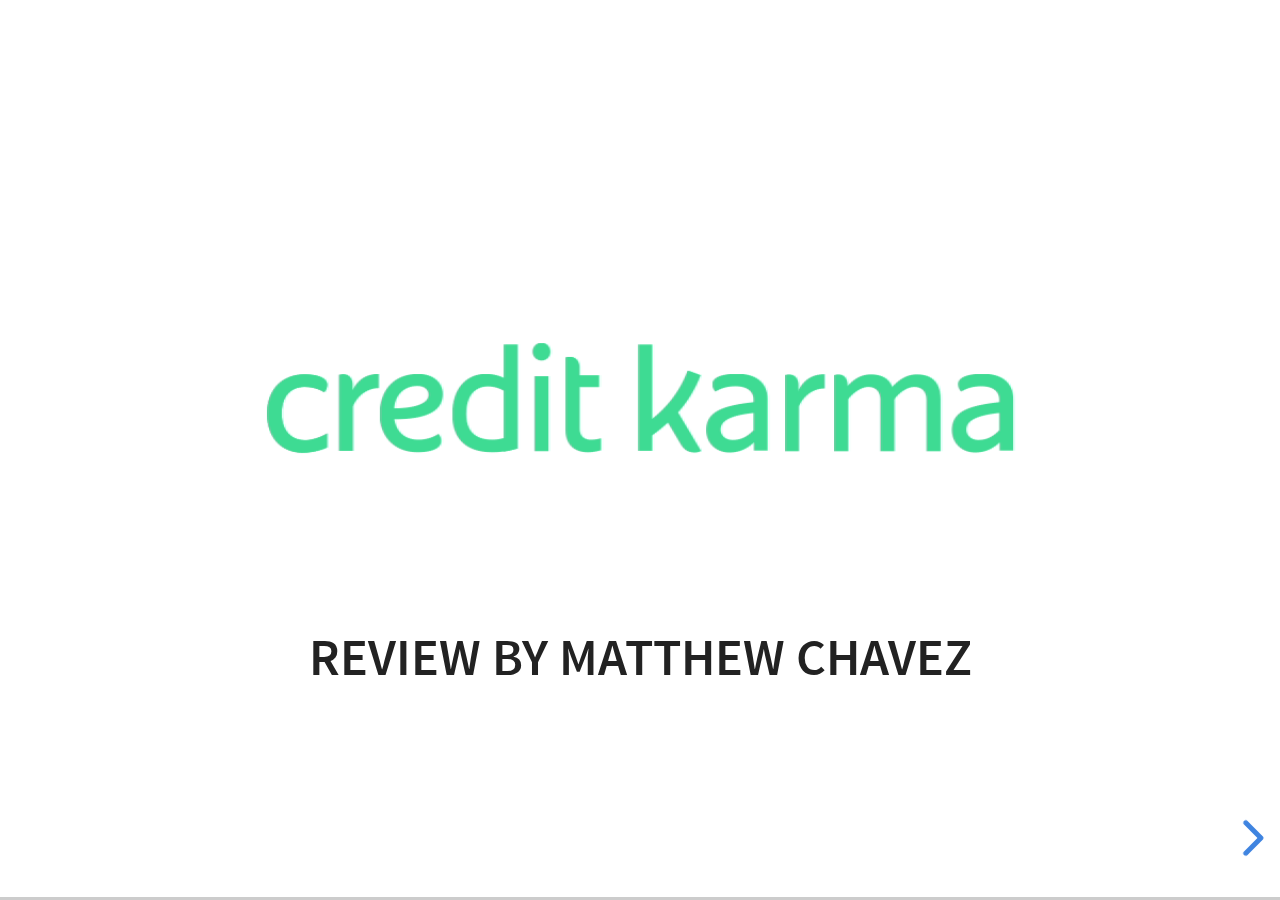
==== index.html @ 64a41109 "Add files via upload" ====
<!doctype html>
<html lang="en">

	<head>
		<meta charset="utf-8">

		<title>reveal.js - Slide Transitions</title>

		<link rel="stylesheet" href="css/reveal.css">
		<link rel="stylesheet" href="css/theme/white.css" id="theme">
		<style type="text/css" media="screen">
			.slides section.has-dark-background,
			.slides section.has-dark-background h3 {
				color: #fff;
			}
			.slides section.has-light-background,
			.slides section.has-light-background h3 {
				color: #222;
			}
		</style>
	</head>

	<body>

		<div class="reveal">

			<div class="slides">

				<section>
                    <img class="cklogo" src="assets/credit_karma_logo_animation.gif" alt="Credit Karma" />
					<h3 class="nametitle"> Review By Matthew Chavez</h3>
				</section>

				<section class="whatiscreditkarma">
					<h3>What is Credit Karma and How do They Make Money?</h3>
                    <img class="fullwidthimg" src="assets/ckscreenbg.jpg" />
                    <p>Credit Karma is a company that allows you to view your credit scores and credit accounts absolutely free.
                    Their revenue is generated by receiving commission from referring users to sign up for credit cards or loans.
                    </p>
				</section>

				<section data-transition="zoom">
                    <img class="cklogo1" src="assets/credit_karma_logo_animation.gif" alt="Credit Karma" />
					<h3>UI/UX Critique and Suggestions</h3>
                    <img class="uiux" src="assets/uiux.jpg" />
				</section>

				<section data-transition="zoom-in fade-out">
					<h3 style="text-align:left">Form Experience Critique</h3>
                    <p>1. Form fields' look and feel are dated. </p>
                    <p>2. There is too much space in between each field and also the CTA. </p>
                    <p>3. The steps above the form should be evenly spaced out to the end of the progress bar. It will help decrease the busy look in that section on mobile. <br></p>
                    <img class="deskmobissues" src="assets/deskmobissues.jpg" alt="Laptop Form Fields" />
				</section>

				<section>
					<h3>UI/UX Suggestions</h3>
                    <p>1. There is a form field trend going on with the top visited sites. Netflix.com, Reddit.com and Google.com all follow a similar form field experience where form field labels are inside the input fields by default and become smaller inside the field when it is focused/clicked on and filled. In experience, following web trends has tested well for the most part.</p>

                    <img class="formtrends" src="assets/formtrends.jpg" alt="Laptop Form Fields" />
				</section>

				<section data-transition="convex">
					<h3>data-transition: convex</h3>
				</section>

				<section data-transition="convex-in concave-out">
					<h3>data-transition: convex-in concave-out</h3>
				</section>

				<section>
					<section data-transition="zoom">
						<h3>Default</h3>
					</section>
					<section data-transition="concave">
						<h3>data-transition: concave</h3>
					</section>
					<section data-transition="convex-in fade-out">
						<h3>data-transition: convex-in fade-out</h3>
					</section>
					<section>
						<h3>Default</h3>
					</section>
				</section>

				<section data-transition="none">
					<h3>data-transition: none</h3>
				</section>

				<section>
					<h3>Default</h3>
				</section>

			</div>

		</div>

		<script src="lib/js/head.min.js"></script>
		<script src="js/reveal.js"></script>

		<script>

			Reveal.initialize({
				center: true,
				history: true,

				// transition: 'slide',
				// transitionSpeed: 'slow',
				// backgroundTransition: 'slide'
			});

		</script>

	</body>
</html>
---- css/theme/white.css ----
/**
 * White theme for reveal.js. This is the opposite of the 'black' theme.
 *
 * By Hakim El Hattab, http://hakim.se
 */
@import url(../../lib/font/source-sans-pro/source-sans-pro.css);
section.has-dark-background, section.has-dark-background h1, section.has-dark-background h2, section.has-dark-background h3, section.has-dark-background h4, section.has-dark-background h5, section.has-dark-background h6 {
  color: #fff; }

/*********************************************
 * GLOBAL STYLES
 *********************************************/
body {
  background: #fff;
  background-color: #fff; }

.reveal {
  font-family: "Source Sans Pro", Helvetica, sans-serif;
  font-size: 42px;
  font-weight: normal;
  color: #222; }

::selection {
  color: #fff;
  background: #98bdef;
  text-shadow: none; }

::-moz-selection {
  color: #fff;
  background: #98bdef;
  text-shadow: none; }

.reveal .slides section,
.reveal .slides section > section {
  line-height: 1.3;
  font-weight: inherit; }

/*********************************************
 * HEADERS
 *********************************************/
.reveal h1,
.reveal h2,
.reveal h3,
.reveal h4,
.reveal h5,
.reveal h6 {
  margin: 0 0 20px 0;
  color: #222;
  font-family: "Source Sans Pro", Helvetica, sans-serif;
  font-weight: 600;
  line-height: 1.2;
  letter-spacing: normal;
  text-transform: uppercase;
  text-shadow: none;
  word-wrap: break-word; }

.reveal h1 {
  font-size: 2.5em; }

.reveal h2 {
  font-size: 1.6em; }

.reveal h3 {
  font-size: 1.3em; }

.reveal h4 {
  font-size: 1em; }

.reveal h1 {
  text-shadow: none; }

/*********************************************
 * OTHER
 *********************************************/
.reveal p {
  margin: 20px 0;
  line-height: 1.3; }

/* Ensure certain elements are never larger than the slide itself */
.reveal img,
.reveal video,
.reveal iframe {
  max-width: 95%;
  max-height: 95%; }

.reveal strong,
.reveal b {
  font-weight: bold; }

.reveal em {
  font-style: italic; }

.reveal ol,
.reveal dl,
.reveal ul {
  display: inline-block;
  text-align: left;
  margin: 0 0 0 1em; }

.reveal ol {
  list-style-type: decimal; }

.reveal ul {
  list-style-type: disc; }

.reveal ul ul {
  list-style-type: square; }

.reveal ul ul ul {
  list-style-type: circle; }

.reveal ul ul,
.reveal ul ol,
.reveal ol ol,
.reveal ol ul {
  display: block;
  margin-left: 40px; }

.reveal dt {
  font-weight: bold; }

.reveal dd {
  margin-left: 40px; }

.reveal blockquote {
  display: block;
  position: relative;
  width: 70%;
  margin: 20px auto;
  padding: 5px;
  font-style: italic;
  background: rgba(255, 255, 255, 0.05);
  box-shadow: 0px 0px 2px rgba(0, 0, 0, 0.2); }

.reveal blockquote p:first-child,
.reveal blockquote p:last-child {
  display: inline-block; }

.reveal q {
  font-style: italic; }

.reveal pre {
  display: block;
  position: relative;
  width: 90%;
  margin: 20px auto;
  text-align: left;
  font-size: 0.55em;
  font-family: monospace;
  line-height: 1.2em;
  word-wrap: break-word;
  box-shadow: 0px 0px 6px rgba(0, 0, 0, 0.3); }

.reveal code {
  font-family: monospace;
  text-transform: none; }

.reveal pre code {
  display: block;
  padding: 5px;
  overflow: auto;
  max-height: 400px;
  word-wrap: normal; }

.reveal table {
  margin: auto;
  border-collapse: collapse;
  border-spacing: 0; }

.reveal table th {
  font-weight: bold; }

.reveal table th,
.reveal table td {
  text-align: left;
  padding: 0.2em 0.5em 0.2em 0.5em;
  border-bottom: 1px solid; }

.reveal table th[align="center"],
.reveal table td[align="center"] {
  text-align: center; }

.reveal table th[align="right"],
.reveal table td[align="right"] {
  text-align: right; }

.reveal table tbody tr:last-child th,
.reveal table tbody tr:last-child td {
  border-bottom: none; }

.reveal sup {
  vertical-align: super;
  font-size: smaller; }

.reveal sub {
  vertical-align: sub;
  font-size: smaller; }

.reveal small {
  display: inline-block;
  font-size: 0.6em;
  line-height: 1.2em;
  vertical-align: top; }

.reveal small * {
  vertical-align: top; }

/*********************************************
 * LINKS
 *********************************************/
.reveal a {
  color: #2a76dd;
  text-decoration: none;
  -webkit-transition: color .15s ease;
  -moz-transition: color .15s ease;
  transition: color .15s ease; }

.reveal a:hover {
  color: #6ca0e8;
  text-shadow: none;
  border: none; }

.reveal .roll span:after {
  color: #fff;
  background: #1a53a1; }

/*********************************************
 * IMAGES
 *********************************************/
.reveal section img {
  margin: 15px 0px;
  background: rgba(255, 255, 255, 0.12);
  border: 4px solid #222;
  box-shadow: 0 0 10px rgba(0, 0, 0, 0.15); }

.reveal section img.plain {
  border: 0;
  box-shadow: none; }

.reveal a img {
  -webkit-transition: all .15s linear;
  -moz-transition: all .15s linear;
  transition: all .15s linear; }

.reveal a:hover img {
  background: rgba(255, 255, 255, 0.2);
  border-color: #2a76dd;
  box-shadow: 0 0 20px rgba(0, 0, 0, 0.55); }

/*********************************************
 * NAVIGATION CONTROLS
 *********************************************/
.reveal .controls {
  color: #2a76dd; }

/*********************************************
 * PROGRESS BAR
 *********************************************/
.reveal .progress {
  background: rgba(0, 0, 0, 0.2);
  color: #2a76dd; }

.reveal .progress span {
  -webkit-transition: width 800ms cubic-bezier(0.26, 0.86, 0.44, 0.985);
  -moz-transition: width 800ms cubic-bezier(0.26, 0.86, 0.44, 0.985);
  transition: width 800ms cubic-bezier(0.26, 0.86, 0.44, 0.985); }

/*********************************************
 * PRINT BACKGROUND
 *********************************************/
@media print {
  .backgrounds {
    background-color: #fff; } }
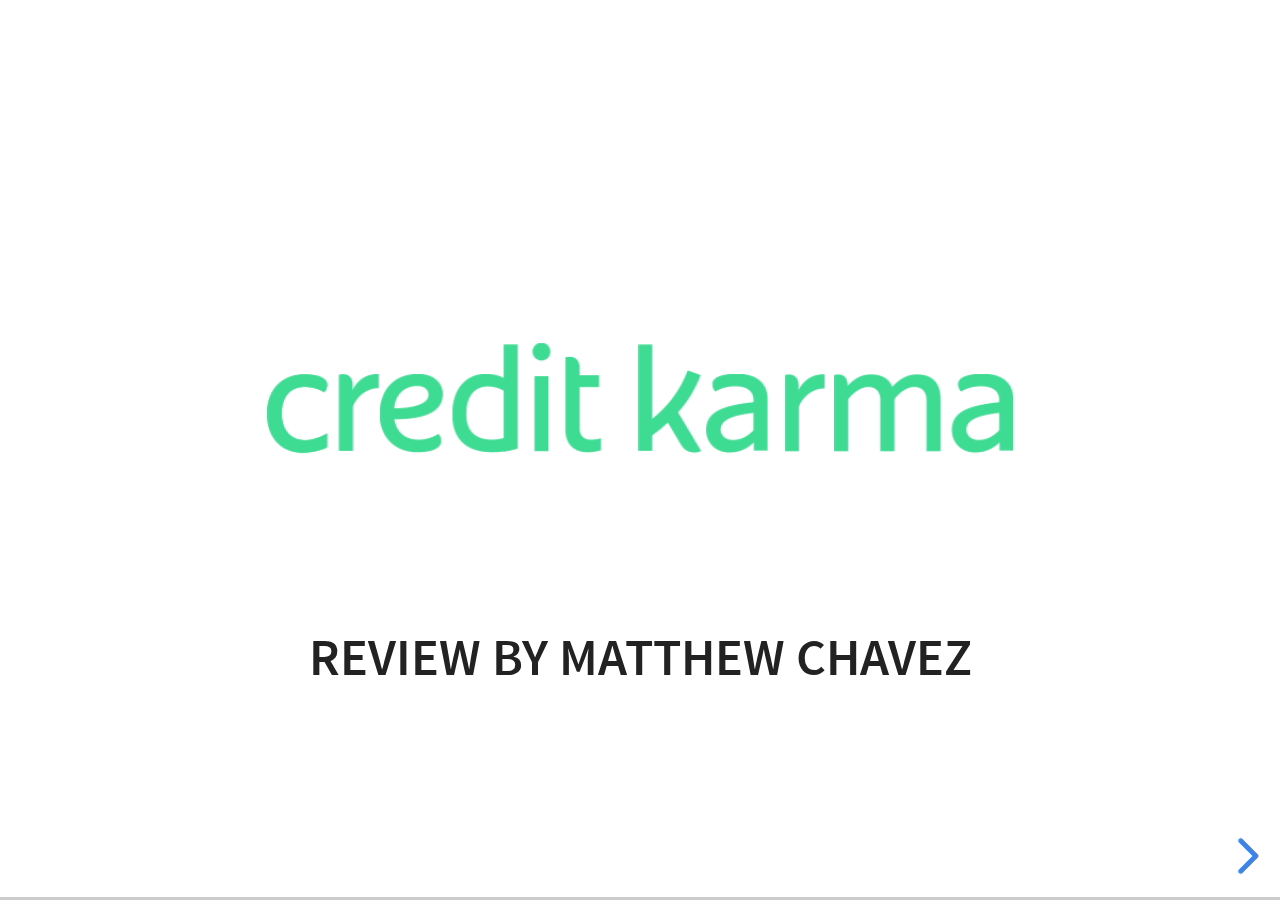
==== commit 58ab8e43: "final pres" ====
--- a/index.html
+++ b/index.html
@@ -4,7 +4,7 @@
 	<head>
 		<meta charset="utf-8">
 
-		<title>reveal.js - Slide Transitions</title>
+		<title>Been Verified Presentation - Credit Karma Review</title>
 
 		<link rel="stylesheet" href="css/reveal.css">
 		<link rel="stylesheet" href="css/theme/white.css" id="theme">
@@ -55,42 +55,118 @@
 
 				<section>
 					<h3>UI/UX Suggestions</h3>
-                    <p>1. There is a form field trend going on with the top visited sites. Netflix.com, Reddit.com and Google.com all follow a similar form field experience where form field labels are inside the input fields by default and become smaller inside the field when it is focused/clicked on and filled. In experience, following web trends has tested well for the most part.</p>
+                    <p>1. There is a form field trend going on with some of the top visited sites. Netflix.com, Reddit.com and Google.com all follow a similar form field experience where form field labels are inside the input fields by default and become smaller inside the field when it is focused/clicked on and filled. In experience, following web trends has tested well for the most part.</p>
 
                     <img class="formtrends" src="assets/formtrends.jpg" alt="Laptop Form Fields" />
 				</section>
 
 				<section data-transition="convex">
-					<h3>data-transition: convex</h3>
+					<h3>UI/UX Suggestions Continued</h3>
+                    <p style="font-size:0.6em;">1. Adding an address auto completion functionality would help quicken the form filling process for the user trying to sign up. I have used the Google API for this in the past and have tested into it and has shown great results, especially for mobile users.
+                    </p>
+                    <p style="font-size:0.6em;">2. Adding a FOMO(Fear of Missing Out) feature would add a boost of motivation to click through and sign up. For example, in a press release, Credit Karma stated, that they have over 85 million users. This is great content to put on the home page. </p>
+
+                    <img class="lastsuggest" src="assets/lastsuggest.jpg" alt="Laptop Form Fields" />
 				</section>
 
 				<section data-transition="convex-in concave-out">
-					<h3>data-transition: convex-in concave-out</h3>
+					<img class="cklogo1" src="assets/credit_karma_logo_animation.gif" alt="Credit Karma" />
+					<h3>Some Data or Content That Could Generate More Revenue.</h3>
+                    <img class="uiux" src="assets/morecontent.jpg" />
 				</section>
+                <section data-transition="convex">
+					<h3>Suggested Content/Data to turn Free Users to Valued Users.</h3>
+                    <p style="font-size:0.5em;">1. As an extra confidence booster to have users sign up for recommended products, there should be a section on the dashboard when a user signs in, that shows how they compare to others in their age group, location, occupation etc. 
+                    </p>
+                    <p style="font-size:0.5em;">2. Debt to income ratio is another important tool that will let a user know if they have room in their financial life for more credit. </p>
+                    <p style="font-size:0.5em;">3. Under the recommendations tab when a user is signed in,  there should be a couple more initial questions asked to narrow down a search for the best fitting offer. For example, it could be an overlay popup or a filter functionality. I suggest this because I found myself scrolling through so many credit card offers that I didn't know the other offers like business loans were below them. </p>
+                
+                    <img class="motivatesuggest" src="assets/thinkingguy.jpg" alt="Laptop Form Fields" />
+				</section>
+                <section data-transition="convex-in concave-out">
+					<img class="cklogo1" src="assets/credit_karma_logo_animation.gif" alt="Credit Karma" />
+					<h3>Upgrades/Upsells</h3>
+                    <img class="uiux" src="assets/upsell.jpg" />
+				</section>
+				<section data-transition="convex">
+					<h3>Offer a Premium Paid Membership that Will Include the following:</h3>
+                    <p style="font-size:0.6em;">1. Access to 24/7 Credit Specialist - Users can contact a specialist to ask personal questions on identity theft or any inaccuracies in credit scores and reports.
+                    <p style="font-size:0.6em;">2. Updated weekly reports and scores from all three bureaus instead of two. </p>
+                    <p style="font-size:0.6em;">3. Identity Theft Insurance (Because Credit Sesame offer this for free). </p>
+                    <p style="font-size:0.6em;">4. Lost Wallet Assistance - Users will be provided replacement cards of all their open credit card accounts. </p>
+                    <p style="font-size:0.6em;">5. Fraud Alert Management - Credit Karma will alert credit card companies and others who may extend you credit that you may have been a victim of fraud, including identity theft. </p>
+                    </p>
 
-				<section>
-					<section data-transition="zoom">
-						<h3>Default</h3>
-					</section>
-					<section data-transition="concave">
-						<h3>data-transition: concave</h3>
-					</section>
-					<section data-transition="convex-in fade-out">
-						<h3>data-transition: convex-in fade-out</h3>
-					</section>
-					<section>
-						<h3>Default</h3>
-					</section>
+
 				</section>
+               
+                <section data-transition="convex-in">
+					<h3>TWO SUGGESTIONS THAT WILL MOST EFFECTIVELY INCREASE ROI </h3>
+                    <p style="font-size:0.5em;">I believe that by optimizing sign up form functionality and creating a filter functionality for credit and loan offers will create the most effective increase in ROI. <br><br>
+                        My reason for the form is because it is one of user's first impressions of you. This is where you can amaze them and really make their life easy by auto-filling the address fields and improving the mobile experience on the fields themselves, since most traffic is mobile now. This, in my opinion is one of the biggest barriers to entry. <br><br>
+                        My reason for optimizing  the recommended credit and loan offers is that there is potential to create the most personalized offers based on occupation, frequency of travel and etc.  From my experience in affiliate marketing, commissions from refferring people to apply for a loan is much more than the $11-$20 you can charge for a premium membership (Price based on competition). This would also make the greatest impact while using the least amount of resources.
+                    <img class="lastsuggest" src="assets/roi.jpg" alt="Laptop Form Fields" />
+                    </p>
+                    </p>
 
-				<section data-transition="none">
-					<h3>data-transition: none</h3>
+
 				</section>
-
-				<section>
-					<h3>Default</h3>
+                <section data-transition="convex">
+					<h3>User Story - Sign Up</h3>
+                    <p style="font-size:0.55em;">As a user filling out the sign up form, I want to know that this will not be time consuming.  <br><br>
+                       <strong>Acceptance Criteria:</strong>
+                    </p>
+                    <ul style="text-align:left;">
+                        <li>Address field populates city, state and zip code fields when google api dropdown is used. Example is here: https://jsfiddle.net/api/post/library/pure/</li>
+                        <li>Vertical Spacing Between Fields is Condensed.</li>
+                        <li>Functionality of Form Filling should follow the example at https://codepen.io/chrisoncode/pen/IdGKH?editors=010</li>
+                        <li>The steps verbiage is evenly spaced across and to the end of the progress bar.</li>
+                    </ul>
+                    <p style="font-size:0.55em;">
+                       <strong>Definition of Done:</strong>
+                    </p>
+                    <ul style="text-align:left;">
+                        <li>Passes All Regression Tests</li>
+                        <li>Passes testing per acceptance criteria items</li>
+                        <li>Approved by Design Team</li>
+                    </ul>
 				</section>
-
+                <section data-transition="convex-in">
+					<h3>User Story - My Recommended Offers Tab</h3>
+                    <p style="font-size:0.55em;">As a user navigating to "My Recommendations", I want to only see offers that I am truly interested in or truly need. All the options i currently receive are overwhelming.  <br><br>
+                       <strong>Acceptance Criteria:</strong>
+                    </p>
+                    <ul style="text-align:left;">
+                        <li>User is prompted by a popup overlay to receive the "Ultimate Recommendation" </li>
+                        <li>User is asked their interest, occupation, if they rent or own a home and dine out frequency.</li>
+                        <li>User Choices are narrowed down accurately based on answers to questions</li>
+                    </ul>
+                    <p style="font-size:0.55em;">
+                       <strong>Definition of Done:</strong>
+                    </p>
+                    <ul style="text-align:left;">
+                        <li>Passes All Regression Tests</li>
+                        <li>Passes testing per acceptance criteria items</li>
+                        <li>Approved by Design Team</li>
+                    </ul>
+				</section>
+                <section data-transition="convex-in">
+					<h3>Resources Needed For User Sign Up Form Optimizations and Offer Recommendation Engine</h3>
+                   
+                    <ul style="text-align:left;">
+                        <li>Project Manager - Needed to manage workflow and gather any material that is needed to produce and execute.</li>
+                        <li>Designers - Needed to create final mock-ups of new functionalities and approve staged versions of implemented optimizations.</li>
+                        <li>Developers - Needed to implement new form functionalities and optimizations</li>
+                        <li>QA - Needed to make sure regression testing is fulfilled and to prevent any errors or setbacks of newly implemented code.</li>
+                    </ul>
+                    <img class="formtrends" src="assets/team.jpg" alt="Laptop Form Fields" />
+				</section>
+                <section data-transition="convex-in">
+                    <img class="formtrends" src="assets/BeenVerified_Logo.png" alt="Laptop Form Fields" />
+					<h3>Truly Grateful for the Opportunity! Thank You!</h3>
+                    <p style="text-align:center">- Matthew Chavez</p>
+               
+				</section>
 			</div>
 
 		</div>
